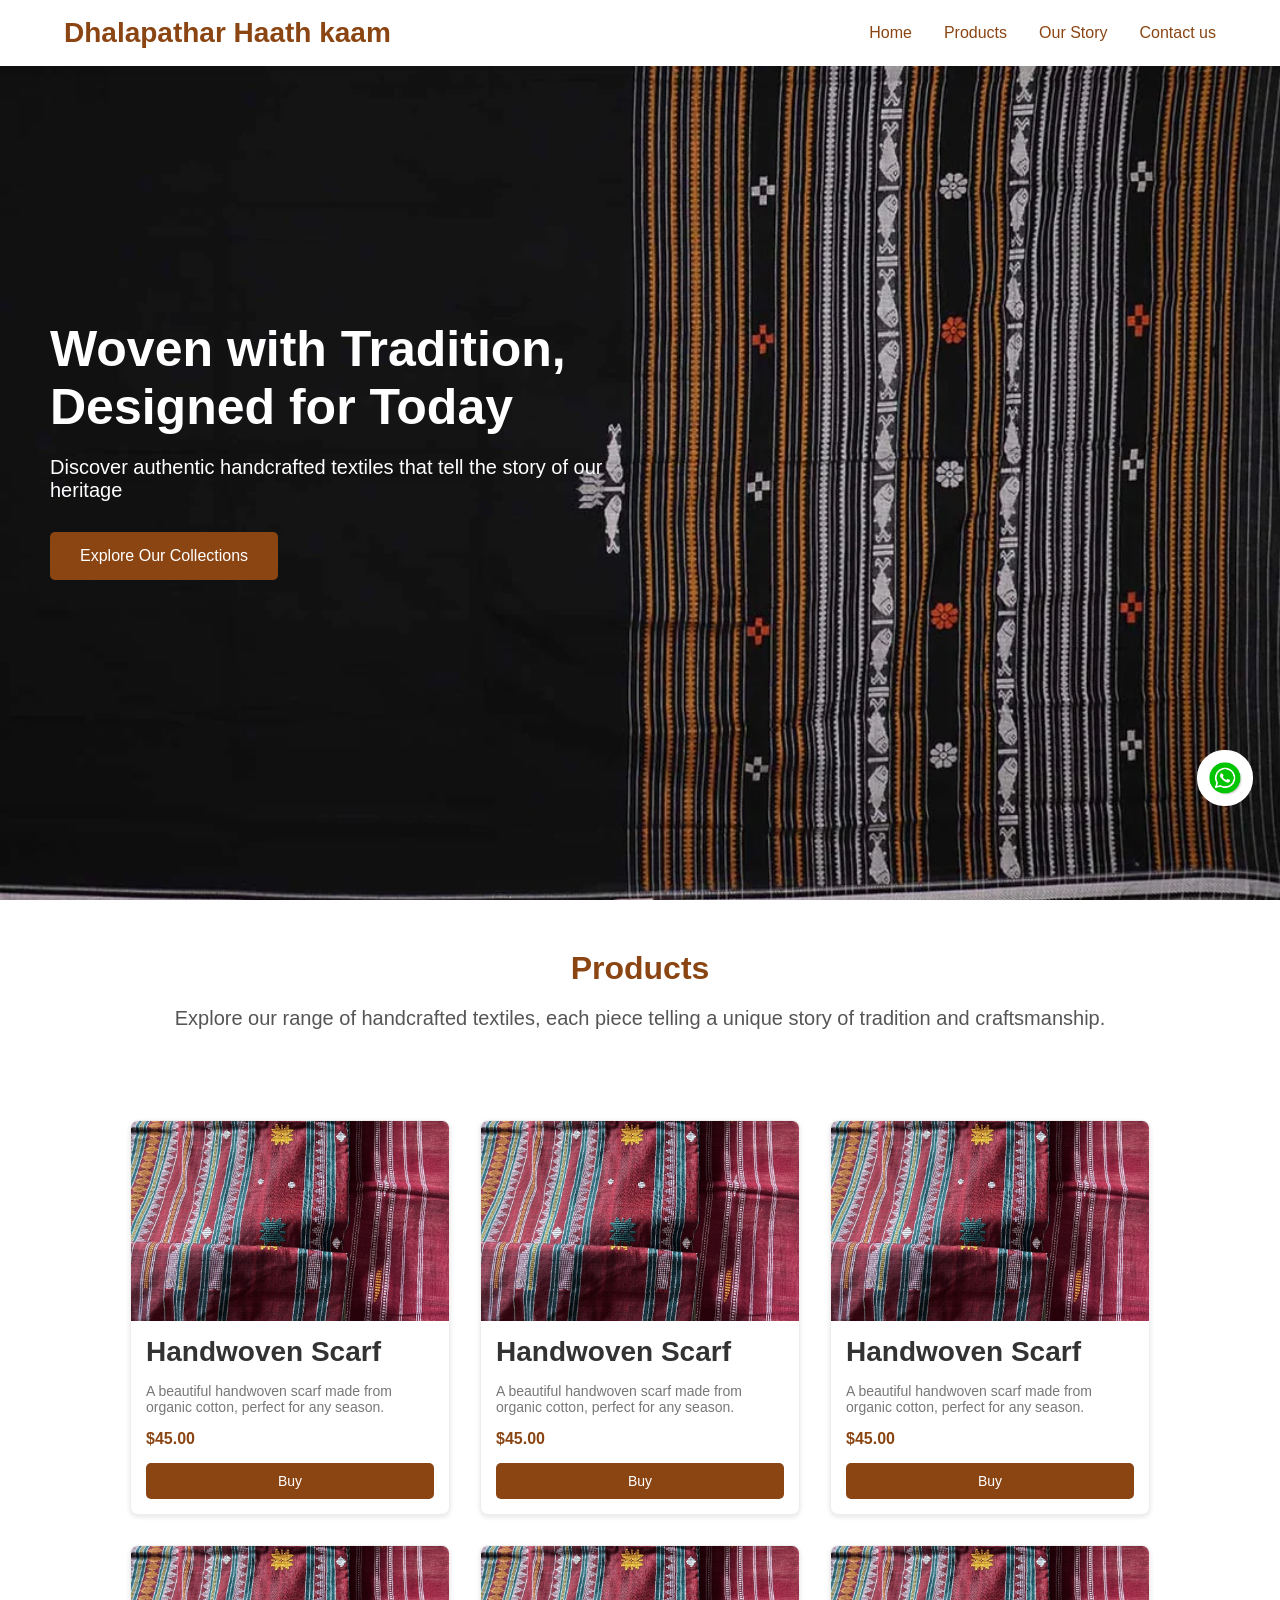
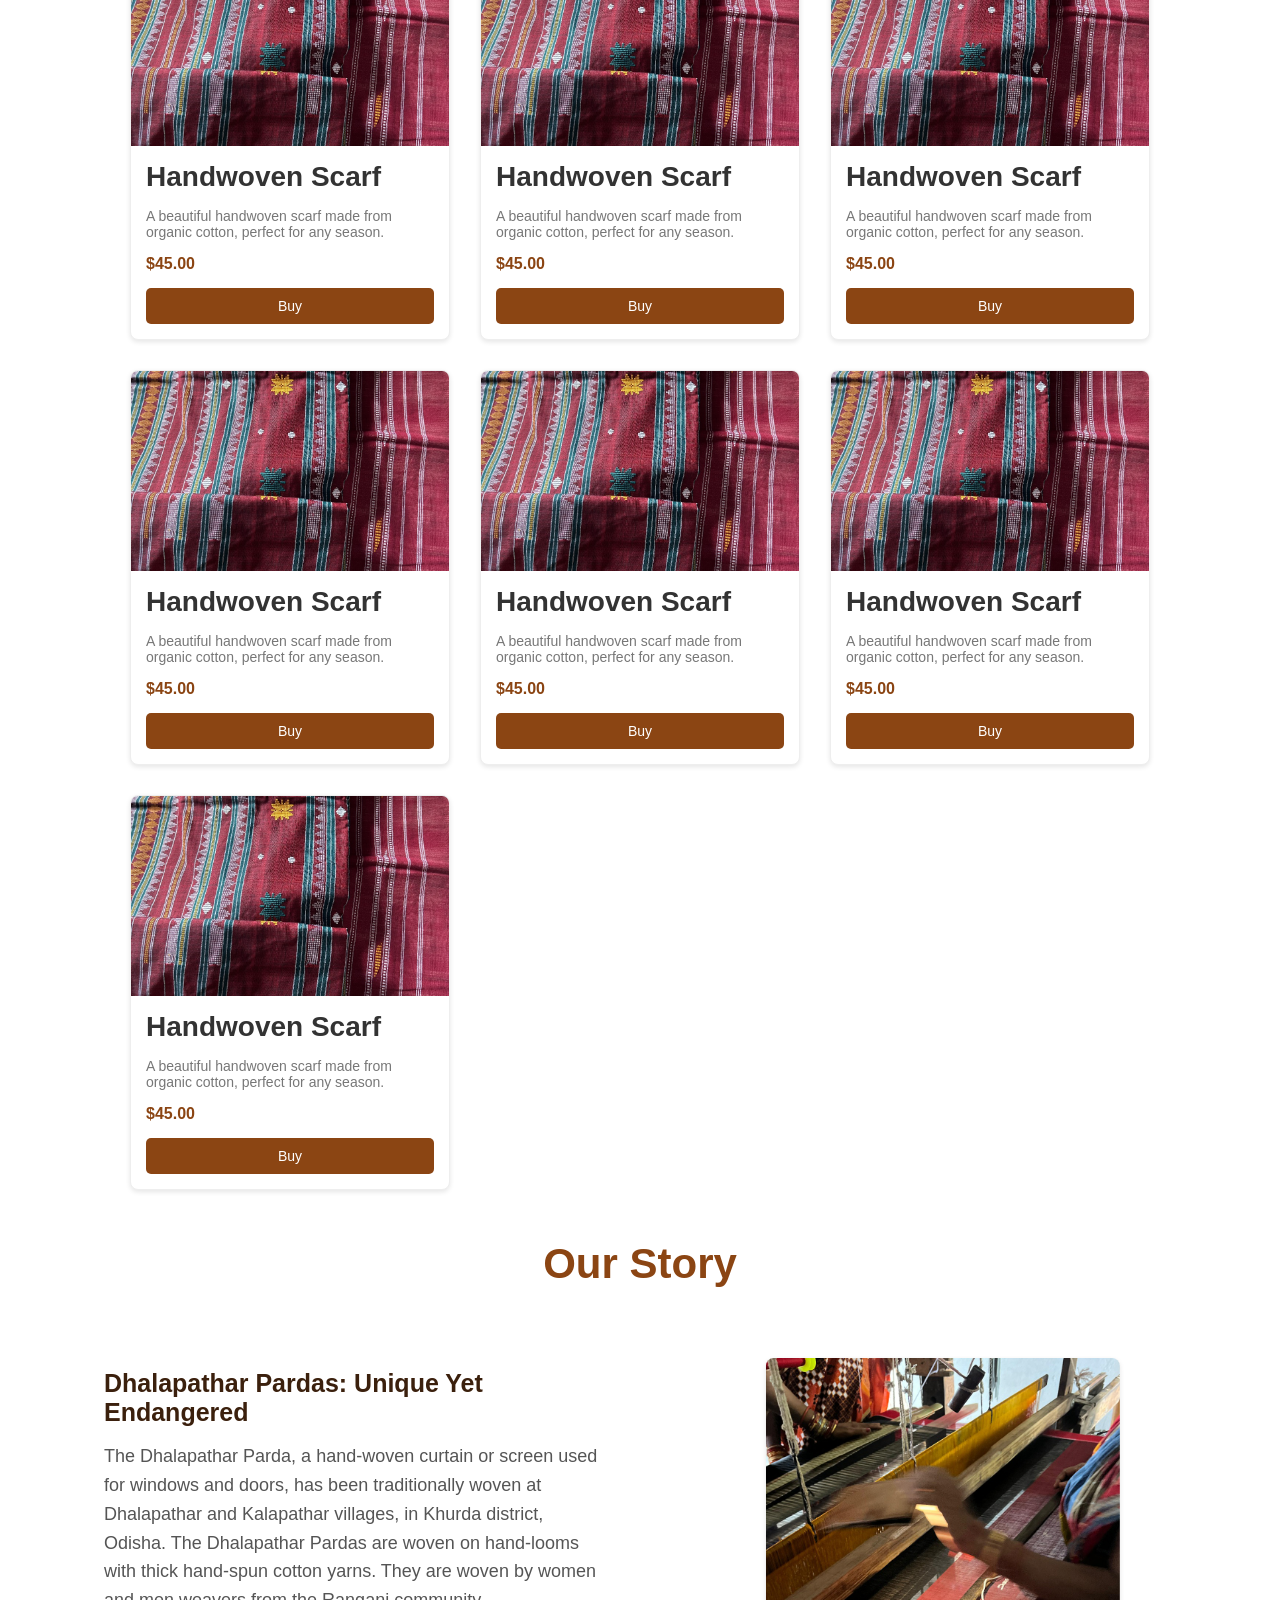
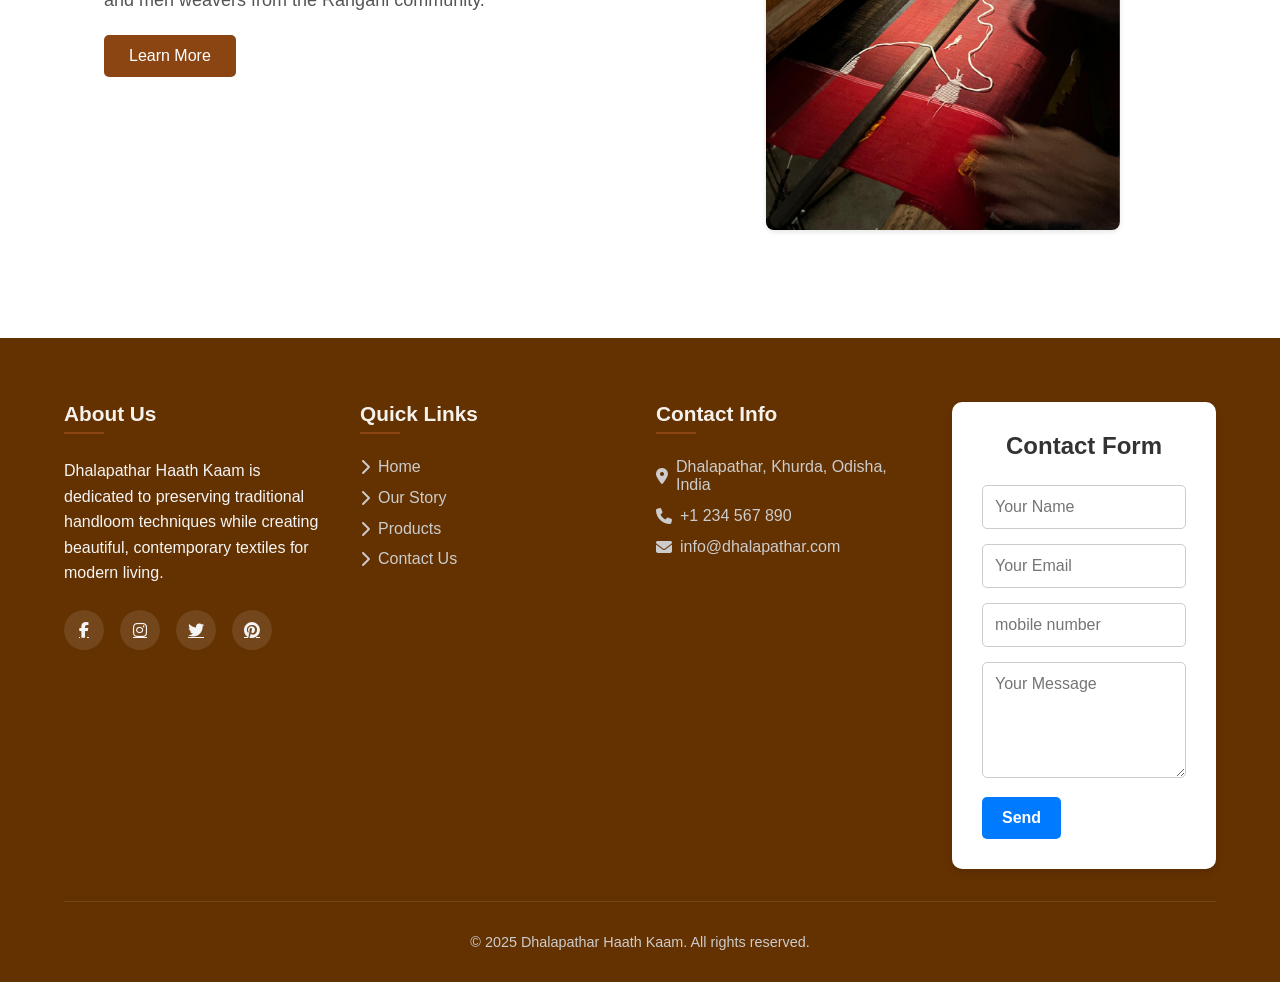
==== index.html @ 35321436 "changed name of main html" ====
<!DOCTYPE html>
<html lang="en">
  <head>
    <meta charset="UTF-8" />
    <meta name="viewport" content="width=device-width, initial-scale=1.0" />
    <title>web</title>
    <link
    rel="stylesheet"
    href="https://cdnjs.cloudflare.com/ajax/libs/font-awesome/6.4.0/css/all.min.css"/>
    
    <link rel="stylesheet" href="style.css" />
  </head>
  
  <body>
    <nav>
      <div class="container nav-container">
        <div class="logo">Dhalapathar Haath kaam</div>
        <div class="hamburger" id="hamburger">
          <i class="fas fa-bars"></i>
        </div>
        <ul class="nav-menu" id="nav-menu">
          <li><a href="#home">Home</a></li>
          <li><a href="#products">Products</a></li>
          <li><a href="#our-story">Our Story</a></li>
          <li><a href="#contact">Contact us</a></li>
        </ul>
      </div>
    </nav>
    <div class="hero" id="home">
      <h1 class="hero-title">Woven with Tradition, Designed for Today</h1>
      <p class="hero-subtitle">
        Discover authentic handcrafted textiles that tell the story of our
        heritage
      </p>
      <a href="#" class="hero-button">Explore Our Collections</a>
    </div>
    <section class="products" id="products">
      <div class="container">
        <h2 id="product-section-title"> Products</h2>
        <p id="product-section-description">
          Explore our range of handcrafted textiles, each piece telling a unique
          story of tradition and craftsmanship.
        </p>
      </div>
      <div class="product-grid">
        <div class="product-card">
          <img
          src="handloom images/001.jpeg"
            alt="-image-"
            class="product-image"
            />
            <h3 class="product-title">Handwoven Scarf</h3>
            <p class="product-description">
              A beautiful handwoven scarf made from organic cotton, perfect for
            any season.
          </p>
          <p class="product-price">$45.00</p>
          <button class="product-button">Buy</button>
        </div>
        
        <div class="product-card">
          <img
          src="handloom images/001.jpeg"
            alt="-image-"
            class="product-image"
            />
            <h3 class="product-title">Handwoven Scarf</h3>
            <p class="product-description">
              A beautiful handwoven scarf made from organic cotton, perfect for
              any season.
            </p>
            <p class="product-price">$45.00</p>
            <button class="product-button">Buy</button>
        </div>
        <div class="product-card">
          <img
          src="handloom images/001.jpeg"
          alt="-image-"
          class="product-image"/>
          <h3 class="product-title">Handwoven Scarf</h3>
          <p class="product-description">
            A beautiful handwoven scarf made from organic cotton, perfect for
            any season.
          </p>
          <p class="product-price">$45.00</p>
          <button class="product-button">Buy</button>
        </div>
        <div class="product-card">
          <img
          src="handloom images/001.jpeg"
          alt="-image-"
          class="product-image"
          />
          <h3 class="product-title">Handwoven Scarf</h3>
          <p class="product-description">
            A beautiful handwoven scarf made from organic cotton, perfect for
            any season.
          </p>
          <p class="product-price">$45.00</p>
          <button class="product-button">Buy</button>
        </div>
        <div class="product-card">
          <img
          src="handloom images/001.jpeg"
          alt="-image-"
          class="product-image"
          />
          <h3 class="product-title">Handwoven Scarf</h3>
          <p class="product-description">
            A beautiful handwoven scarf made from organic cotton, perfect for
            any season.
          </p>
          <p class="product-price">$45.00</p>
          <button class="product-button">Buy</button>
        </div>
        <div class="product-card">
          <img
          src="handloom images/001.jpeg"
          alt="-image-"
          class="product-image"
          />
          <h3 class="product-title">Handwoven Scarf</h3>
          <p class="product-description">
            A beautiful handwoven scarf made from organic cotton, perfect for
            any season.
          </p>
          <p class="product-price">$45.00</p>
          <button class="product-button">Buy</button>
        </div>
        <div class="product-card">
          <img
          src="handloom images/001.jpeg"
          alt="-image-"
          class="product-image"
          />
          <h3 class="product-title">Handwoven Scarf</h3>
          <p class="product-description">
            A beautiful handwoven scarf made from organic cotton, perfect for
            any season.
          </p>
          <p class="product-price">$45.00</p>
          <button class="product-button">Buy</button>
        </div>
        <div class="product-card">
          <img
          src="handloom images/001.jpeg"
          alt="-image-"
          class="product-image"
          />
          <h3 class="product-title">Handwoven Scarf</h3>
          <p class="product-description">
            A beautiful handwoven scarf made from organic cotton, perfect for
            any season.
          </p>
          <p class="product-price">$45.00</p>
          <button class="product-button">Buy</button>
        </div>
        
        <div class="product-card">
          <img
          src="handloom images/001.jpeg"
          alt="-image-"
          class="product-image"
          />
          <h3 class="product-title">Handwoven Scarf</h3>
          <p class="product-description">
            A beautiful handwoven scarf made from organic cotton, perfect for
            any season.
          </p>
          <p class="product-price">$45.00</p>
          <button class="product-button">Buy</button>
        </div>
        <div class="product-card">
          <img
          src="handloom images/001.jpeg"
          alt="-image-"
          class="product-image"
          />
          <h3 class="product-title">Handwoven Scarf</h3>
          <p class="product-description">
            A beautiful handwoven scarf made from organic cotton, perfect for
            any season.
          </p>
          <p class="product-price">$45.00</p>
          <button class="product-button">Buy</button>
        </div>
        
      </div>
    </section>
    <section class="our-story" id="our-story"> 
      <div class="container" >
        <div class="story-title">
          <h2>Our Story</h2>
        </div>
        <div class="story-content">
          <div class="text-content">
            <h2>Dhalapathar Pardas: Unique Yet Endangered</h2>
            <p class="subheading">The Dhalapathar Parda, a hand-woven curtain or screen used for windows and doors, has been traditionally woven at Dhalapathar and Kalapathar villages, in Khurda district, Odisha. 
              The Dhalapathar Pardas are woven on hand-looms with thick hand-spun cotton yarns. They are woven by women and men weavers from the Rangani community.</p>
              
              
              
              <a href="#" class="cta-button">Learn More</a>
            </div>
            
            <div class="visual-content">
              <img src="handloom images/002.jpeg" alt="Hand-loom weaving" class="slide active">
              <img src="handloom images/003.jpeg" alt="Colorful threads" class="slide">
              <img src="handloom images/004.jpeg" alt="Finished parda" class="slide">
            </div>
            
          </div>
        </div>
      </div>
    </div>
  </section>
    <footer id="contact">
      <div class="container">
        <div class="footer-content">
          <div class="footer-column">
            <h3>About Us</h3>
            <p>Dhalapathar Haath Kaam is dedicated to preserving traditional handloom techniques while creating beautiful, contemporary textiles for modern living.</p>
            <div class="social-links">
              <a href="#"><i class="fab fa-facebook-f"></i></a>
              <a href="#"><i class="fab fa-instagram"></i></a>
              <a href="#"><i class="fab fa-twitter"></i></a>
              <a href="#"><i class="fab fa-pinterest"></i></a>
            </div>
          </div>
          <div class="footer-column">
            <h3>Quick Links</h3>
            <ul class="footer-links">
              <li><a href="#home"><i class="fas fa-chevron-right"></i> Home</a></li>
              <li><a href="#our-story"><i class="fas fa-chevron-right"></i> Our Story</a></li>
              <li><a href="#products"><i class="fas fa-chevron-right"></i> Products</a></li>
              <li><a href="#contact"><i class="fas fa-chevron-right"></i> Contact Us</a></li>
            </ul>
          </div>
          <div class="footer-column">
            <h3>Contact Info</h3>
            <ul class="footer-links">
              <li><a href="#"><i class="fas fa-map-marker-alt"></i> Dhalapathar, Khurda, Odisha, India</a></li>
              <li><a href="tel:+1234567890"><i class="fas fa-phone"></i> +1 234 567 890</a></li>
              <li><a href="mailto:info@dhalapathar.com"><i class="fas fa-envelope"></i> info@dhalapathar.com</a></li>
            </ul>
          </div>
          <div class="forms">
            <form action="https://formspree.io/f/xnngwdyr" method="POST">
              <h1>Contact Form</h1>
              <input type="text" placeholder="Your Name" name="Name" />
              <input type="email" placeholder="Your Email" name="Email"/>
              <input type="number" placeholder="mobile number " name="mobile number"/>
              <textarea placeholder="Your Message" name="Message" rows="5" cols="50"></textarea>
              <button type="submit">Send</button>
            </form>
          </div>
          
          
        </div>
            <div class="footer-bottom">
              <p>&copy; 2025 Dhalapathar Haath Kaam. All rights reserved.</p>
            </div>
          </div>
        </footer>
        <div class="back-to-top" id="backToTop">
          <i class="fas fa-chevron-up"></i>
        </div>
        <div class="whatsapp">
          <a href="https://wa.me/918457978866" target="_blank">
            <img src="handloom images/whatsapp png.jpg" alt="whatsapp_logo" class="whatsapp-logo"/>
          </a>
        </div>
      </body>
      <script src="script.js"></script>
      </html>
---- style.css ----
* {
  margin: 0;
  padding: 0;
  box-sizing: border-box;
  font-family: "Segoe UI", Tahoma, Geneva, Verdana, sans-serif;
}

body {
  box-sizing: border-box;
  font-family: sans-serif;
}

.container {
  width: 90%;
  max-width: 1200px;
  margin: 0 auto;
}

.nav-container {
  display: flex;
  justify-content: space-between;
  align-items: center;
}

.nav-menu li {
  margin-left: 2rem;
  font-weight: 500;
  transition: all 0.3s ease-in-out;
  text-decoration: none;
}
.nav-menu li a {
  text-decoration: none;
  color: #8b4513;
  font-size: 1rem;
  transition: color 0.3s;
  padding: 0.5rem 0;
  display: block;
  transition: color 0.3s ease;
}

nav {
  padding: 1.5rem 0;
  background-color: #fff;
  box-shadow: 0 2px 10px rgba(0, 0, 0, 0.05);
  position: fixed;
  width: 100%;
  top: 0;
  z-index: 100;
  transition: all 0.3s ease;
  padding-top: 30px;
  padding: 1rem 0;
  transition: all 0.3 ease;
}

.nav-menu {
  display: flex;
  list-style: none;
}

.nav-menu li:hover a {
  color: #8b4513;
}

.hamburger {
  display: none;
  cursor: pointer;
  font-size: 1.5rem;
  color: #8b4513;
}

.logo {
  font-size: 1.75rem;
  font-weight: bold;
  color: #8b4513;
}

.off-screen-menu.active {
  right: 0;
}

.hero {
  background: url("handloom images/handloom-dhalapathar-cotton-ikat-saree-handloom-sareecotton-priyadarshini-handloom-492703.jpg")
    no-repeat center center/cover;
  height: 100vh;
  display: flex;
  flex-direction: column;
  justify-content: center;
  align-items: flex-start;
  padding: 0 50px;
  color: #fff;
  text-align: left;
}
.hero-title {
  font-size: 50px;
  font-weight: 700;
  margin-bottom: 20px;
  max-width: 600px;
}
.hero-subtitle {
  font-size: 20px;
  margin-bottom: 30px;
  max-width: 600px;
}
.hero-button {
  padding: 15px 30px;
  background-color: #8b4513;
  color: #fff;
  border: none;
  text-decoration: none;
  font-size: 16px;
  border-radius: 5px;
  transition: background-color 0.3s ease;
  align-items: center;
  cursor: pointer;
}
.hero-button:hover {
  background-color: #a0522d;
}
.products h2 {
  text-align: center;
  font-size: 32px;
  margin-bottom: 10px;
  color: #8b4513;
  padding-top: 50px;
}
#product-section-description {
  text-align: center;
  padding-top: 10px;
  font-size: 20px;
  margin-bottom: 40px;
  color: #555;
}
.product-grid {
  display: grid;
  grid-template-columns: repeat(auto-fit, minmax(280px, 25vw));
  gap: 30px;
  padding: 50px 20px 50px 20px;
  justify-content: center;
  justify-items: center;
  align-items: center;
}
.product-card img {
  width: 100%;
  height: 200px;
  object-fit: cover;
  transition: transform 0.3s ease;
  position: relative;
}
.product-card {
  background-color: #fff;
  border: 1px solid #eee;
  border-radius: 8px;
  overflow: hidden;
  box-shadow: 0 2px 5px rgba(0, 0, 0, 0.1);
  transition: transform 0.3s ease, box-shadow 0.3s ease;
  cursor: pointer;
  display: flex;
  flex-direction: column;
  justify-content: space-between;
}
.product-card:hover {
  transform: translateY(-5px);
  box-shadow: 0 4px 15px rgba(0, 0, 0, 0.2);
}
.product-card img:hover {
  transform: scale(1.05);
}
.product-title {
  font-size: 28px;
  font-weight: 600;
  margin: 15px;
  color: #333;
}
.product-description {
  font-size: 14px;
  color: #777;
  margin: 0 15px 15px 15px;
  flex-grow: 1;
}
.product-price {
  font-size: 16px;
  font-weight: 700;
  color: #8b4513;
  margin: 0 15px 15px 15px;
}
.product-button {
  padding: 10px 15px;
  background-color: #8b4513;
  color: #fff;
  border: none;
  text-decoration: none;
  font-size: 14px;
  border-radius: 5px;
  transition: background-color 0.3s ease;
  align-items: center;
  cursor: pointer;
  margin: 0 15px 15px 15px;
}

.product-button:hover {
  background-color: #a0522d;
}
.story-title {
  font-size: 28px;
  color: #8b4513;
  margin-bottom: 20px;
  text-align: center;
}
.story-content {
  display: flex;
  flex-wrap: wrap;
  align-items: center;
  gap: 60px;
  padding: 50px 20px;
  justify-content: center;
}
.text-content {
  flex: 1;
  min-width: 300px;
  max-width: 600px;
  text-align: left;
  padding: 20px;
  padding-top: 0px;
}
.text-content h2 {
  font-size: 25px;
  color: #3b200d;
  margin-bottom: 15px;
}
.subheading {
  font-size: 18px;
  color: #555;
  margin-bottom: 20px;
  line-height: 1.6;
}
.cta-button {
  display: inline-block;
  padding: 12px 25px;
  background-color: #8b4513;
  color: #fff;
  text-decoration: none;
  font-size: 16px;
  border-radius: 5px;
  transition: background-color 0.3s ease;
  cursor: pointer;
}
.cta-button:hover {
  background-color: #a0522d;
}

.visual-content {
  flex: 1;
  min-width: 300px;
  display: flex;
  justify-content: center;

  position: relative; 
  min-height: 350px;  
}
.slide {
  position: absolute;
  top: 0;
  left: 50%;
  transform: translateX(-50%); 

  max-width: 70%;
  height: auto;
  border-radius: 8px;
  box-shadow: 0 2px 5px rgba(0, 0, 0, 0.1);

  opacity: 0;
  transition: opacity 1s ease-in-out;
}
.slide.active {
  opacity: 1;

}
.visual-content img {
  max-width: 70%;
  height: auto;
  border-radius: 8px;
  box-shadow: 0 2px 5px rgba(0, 0, 0, 0.1);
}

footer {
  margin-top: 20vh;
  background-color: #643101;
  color: whitesmoke;
  padding: 4rem 0 2rem;
}

.footer-content {
  display: grid;
  grid-template-columns: repeat(auto-fit, minmax(250px, 1fr));
  gap: 2rem;
  margin-bottom: 2rem;
}

.footer-column h3 {
  font-size: 1.3rem;
  margin-bottom: 1.5rem;
  color: #f5f1eb;
  position: relative;
  padding-bottom: 0.5rem;
}

.footer-column h3::after {
  content: "";
  position: absolute;
  width: 40px;
  height: 2px;
  background-color: #8b4513;
  bottom: 0;
  left: 0;
}

.footer-column p {
  line-height: 1.6;
  margin-bottom: 1rem;
}

.footer-links {
  list-style: none;
}

.footer-links li {
  margin-bottom: 0.8rem;
}

.footer-links a {
  color: #ccc;
  text-decoration: none;
  transition: all 0.3s ease;
  display: flex;
  align-items: center;
  gap: 0.5rem;
}
.footer-links a:hover {
  color: #a0522d;
  padding-left: 5px;
}

.social-links {
  display: flex;
  gap: 1rem;
  margin-top: 1.5rem;
}

.social-links a {
  display: flex;
  align-items: center;
  justify-content: center;
  width: 40px;
  height: 40px;
  background-color: rgba(255, 255, 255, 0.1);
  border-radius: 50%;
  color: whitesmoke;
  transition: all 0.3s ease;
}

.social-links a:hover {
  background-color: #8b4513;
  transform: translateY(-3px);
}

.footer-bottom {
  text-align: center;
  padding-top: 2rem;
  border-top: 1px solid rgba(255, 255, 255, 0.1);
  font-size: 0.9rem;
  color: #ccc;
}

.back-to-top {
  position: fixed;
  bottom: 30px;
  right: 30px;
  width: 50px;
  height: 50px;
  background-color: #8b4513;
  color: whitesmoke;
  border-radius: 50%;
  display: flex;
  justify-content: center;
  align-items: center;
  font-size: 1.2rem;
  cursor: pointer;
  transition: all 0.3s ease;
  opacity: 0;
  visibility: hidden;
  z-index: 999;
  box-shadow: 0 4px 10px rgba(0, 0, 0, 0.2);
}

.back-to-top.active {
  opacity: 1;
  visibility: visible;
}

.back-to-top:hover {
  background-color: #6b3300;
  transform: translateY(-3px);
}
.whatsapp {
  position: fixed;
  bottom: 90px;
  right: 27px;
  z-index: 1000;
  cursor: pointer;
  display: inline-block;
}
.whatsapp a {
  display: inline-block;
}
.whatsapp-logo {
  display: block; 
  height: 56px; 
  width: auto;
  border-radius: 27px;
}
.whatsapp-logo:hover {
  transform: scale(1.1);
  box-shadow: #333 0px 0px 8px;
}
.forms {
  background-color: #ffffff;
  padding: 30px;
  border-radius: 10px;
  box-shadow: 0 4px 8px rgba(0, 0, 0, 0.1);
  width: 100%;
  max-width: 400px;
  box-sizing: border-box;
  display: flex;
  flex-direction: column;
}
.forms h1 {
  text-align: center;
  color: #333;
  margin-bottom: 25px;
  font-size: 24px;
}
.forms input[type="text"],
.forms input[type="email"],
.forms input[type="number"],
.forms textarea {
  width: 100%;
  padding: 12px;
  margin-bottom: 15px;
  border: 1px solid #ccc;
  border-radius: 5px;
  box-sizing: border-box;
  font-size: 16px;
  transition: border-color 0.3s ease;
}
.forms input[type="number"] { }
.forms input:focus,
.forms textarea:focus {
  border-color: #007bff;
  outline: none;
}
.forms button[type="submit"] {
  background-color: #007bff; 
  color: white;
  padding: 12px 20px;
  border: none;
  border-radius: 5px;
  cursor: pointer;
  font-size: 16px;
  font-weight: bold;
  transition: background-color 0.3s ease; 
}
.forms button[type="submit"]:hover {
  background-color: #0056b3; 
}
@media (max-width: 768px) {
  .nav-menu {
    display: none;

    flex-direction: column;
    width: 100%;
    position: absolute;
    top: 60px;
    left: 0;
    background-color: #fff;
    transform: translateX(-100%);
    transition: opacity 0.3s ease;
    transition: transform 0.4s ease-out;
    visibility: hidden;
  }

  .nav-menu.active {
    display: flex;
    transform: translateX(0);
    visibility: visible;
  }

  .nav-menu li {
    margin: 1rem 0;
    text-align: center;
    margin: 0;
    width: 100%;
    border-bottom: 1px solid #eee;
  }

  .hamburger {
    display: block;
  }
  .nav-menu li a {
    padding: 1rem 0;
  }
}
nav.scrolled {
  padding: 0.75rem 0;
  box-shadow: 0 2px 10px rgba(0, 0, 0, 0.1);
}
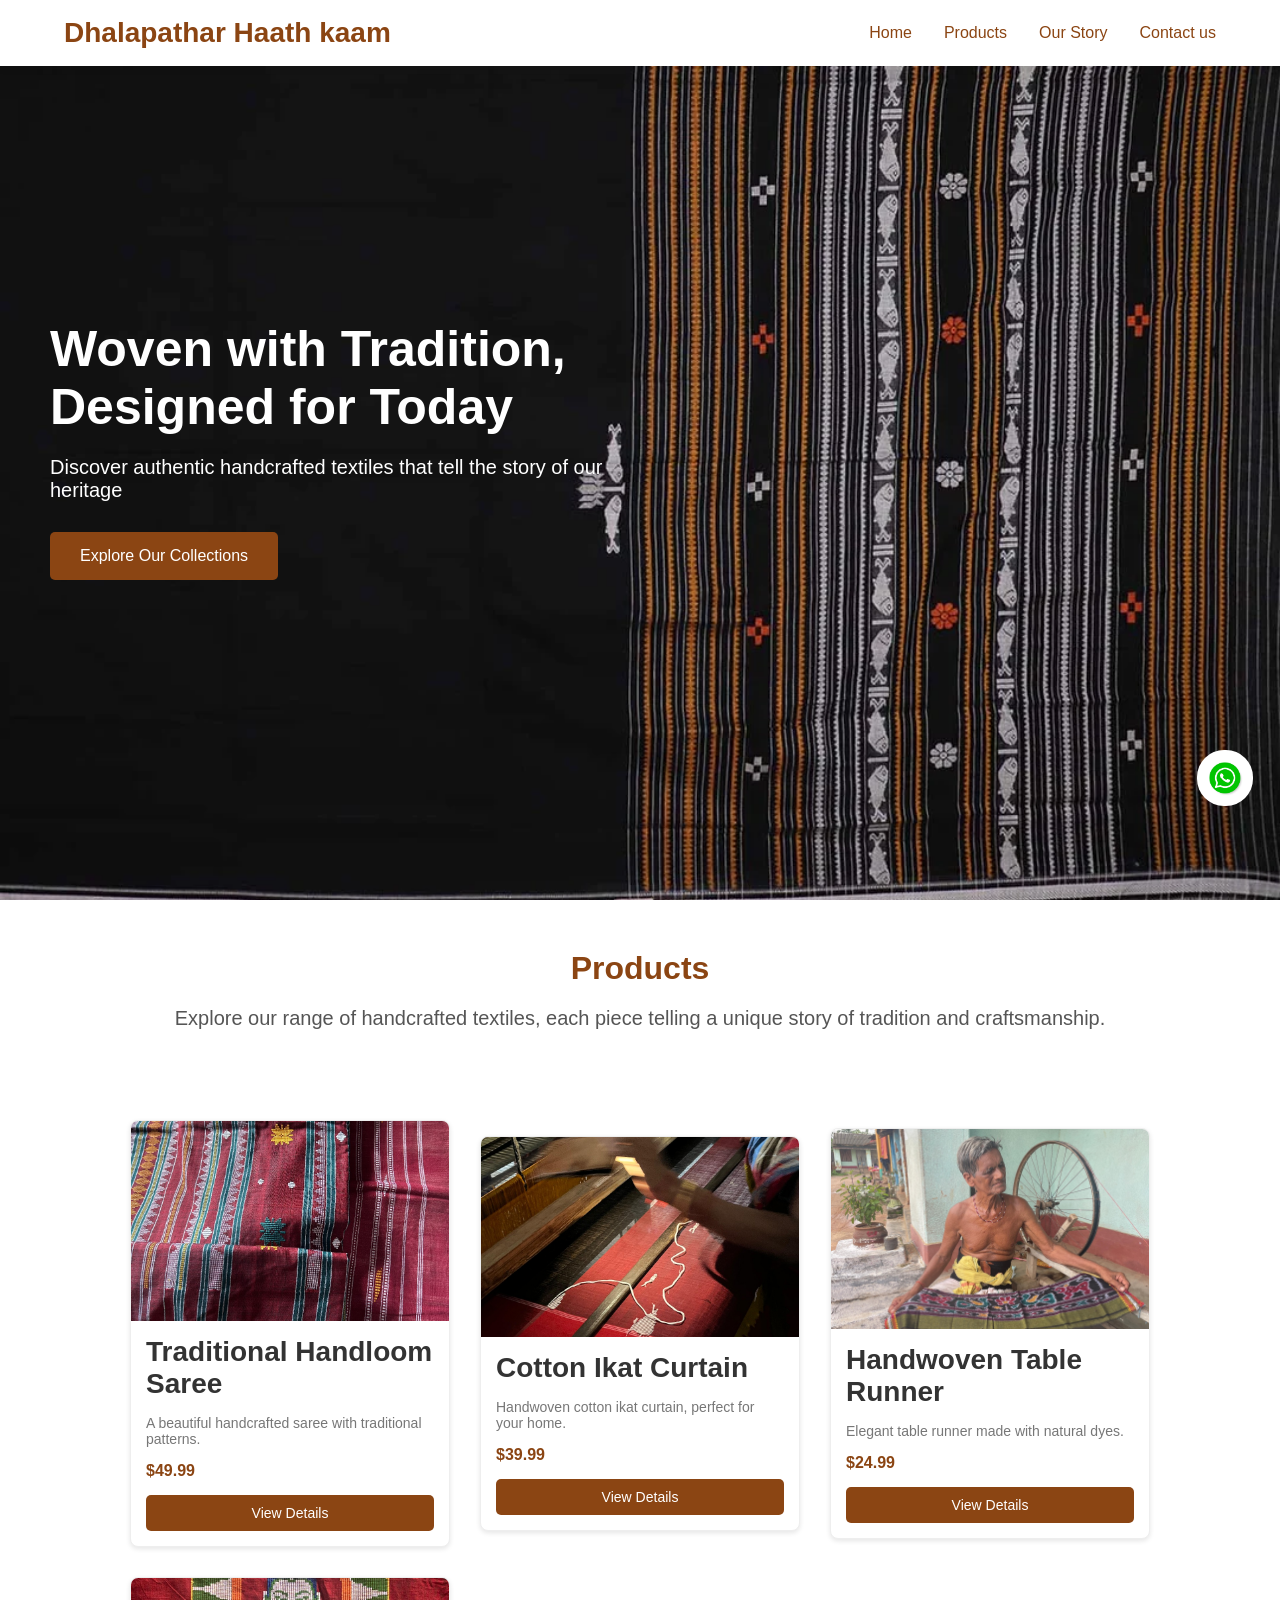
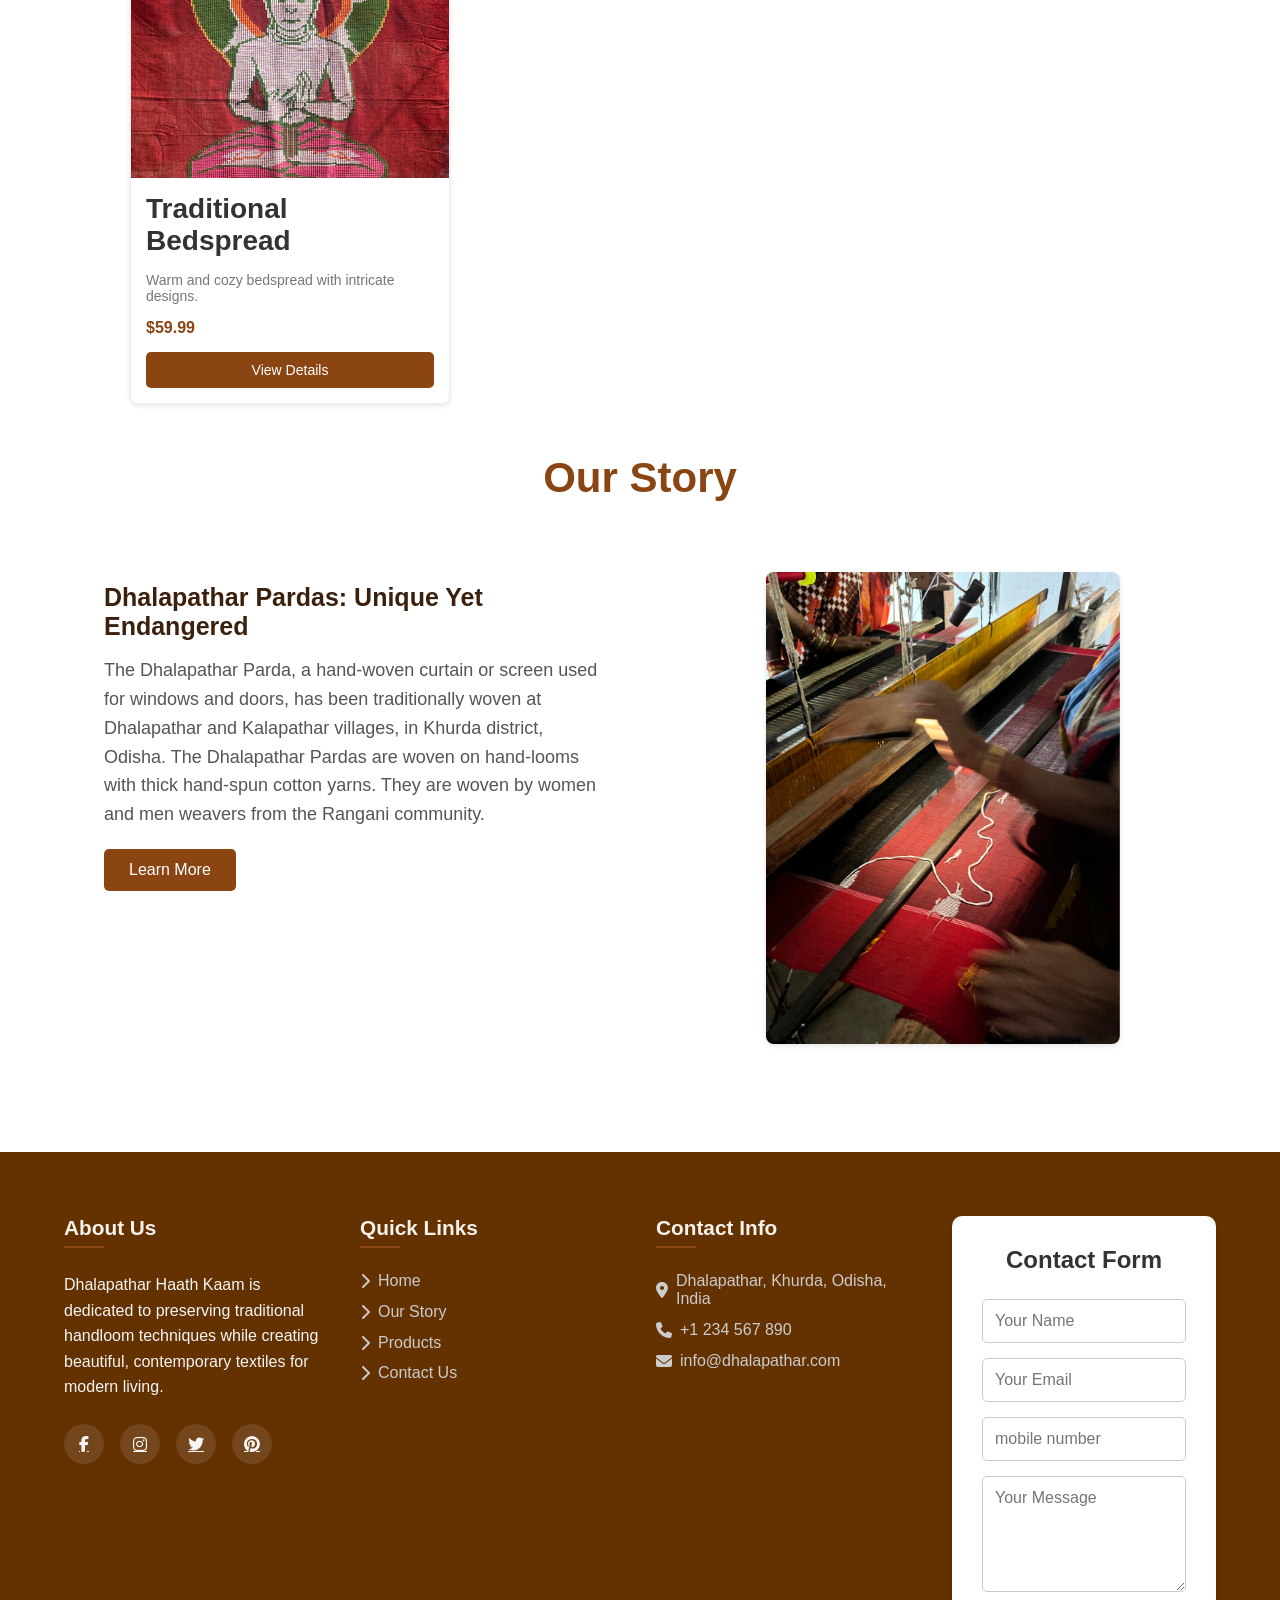
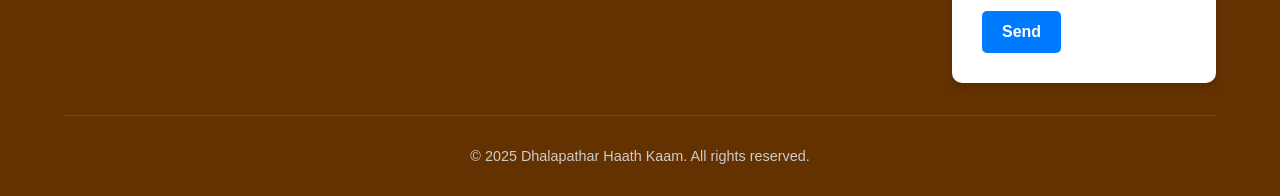
==== commit 2b240799: "for dynamic product management system  added Simple JSON File Approach" ====
--- a/index.html
+++ b/index.html
@@ -35,158 +35,18 @@
       <a href="#" class="hero-button">Explore Our Collections</a>
     </div>
     <section class="products" id="products">
-      <div class="container">
-        <h2 id="product-section-title"> Products</h2>
-        <p id="product-section-description">
-          Explore our range of handcrafted textiles, each piece telling a unique
-          story of tradition and craftsmanship.
-        </p>
-      </div>
-      <div class="product-grid">
-        <div class="product-card">
-          <img
-          src="handloom images/001.jpeg"
-            alt="-image-"
-            class="product-image"
-            />
-            <h3 class="product-title">Handwoven Scarf</h3>
-            <p class="product-description">
-              A beautiful handwoven scarf made from organic cotton, perfect for
-            any season.
-          </p>
-          <p class="product-price">$45.00</p>
-          <button class="product-button">Buy</button>
-        </div>
-        
-        <div class="product-card">
-          <img
-          src="handloom images/001.jpeg"
-            alt="-image-"
-            class="product-image"
-            />
-            <h3 class="product-title">Handwoven Scarf</h3>
-            <p class="product-description">
-              A beautiful handwoven scarf made from organic cotton, perfect for
-              any season.
-            </p>
-            <p class="product-price">$45.00</p>
-            <button class="product-button">Buy</button>
-        </div>
-        <div class="product-card">
-          <img
-          src="handloom images/001.jpeg"
-          alt="-image-"
-          class="product-image"/>
-          <h3 class="product-title">Handwoven Scarf</h3>
-          <p class="product-description">
-            A beautiful handwoven scarf made from organic cotton, perfect for
-            any season.
-          </p>
-          <p class="product-price">$45.00</p>
-          <button class="product-button">Buy</button>
-        </div>
-        <div class="product-card">
-          <img
-          src="handloom images/001.jpeg"
-          alt="-image-"
-          class="product-image"
-          />
-          <h3 class="product-title">Handwoven Scarf</h3>
-          <p class="product-description">
-            A beautiful handwoven scarf made from organic cotton, perfect for
-            any season.
-          </p>
-          <p class="product-price">$45.00</p>
-          <button class="product-button">Buy</button>
-        </div>
-        <div class="product-card">
-          <img
-          src="handloom images/001.jpeg"
-          alt="-image-"
-          class="product-image"
-          />
-          <h3 class="product-title">Handwoven Scarf</h3>
-          <p class="product-description">
-            A beautiful handwoven scarf made from organic cotton, perfect for
-            any season.
-          </p>
-          <p class="product-price">$45.00</p>
-          <button class="product-button">Buy</button>
-        </div>
-        <div class="product-card">
-          <img
-          src="handloom images/001.jpeg"
-          alt="-image-"
-          class="product-image"
-          />
-          <h3 class="product-title">Handwoven Scarf</h3>
-          <p class="product-description">
-            A beautiful handwoven scarf made from organic cotton, perfect for
-            any season.
-          </p>
-          <p class="product-price">$45.00</p>
-          <button class="product-button">Buy</button>
-        </div>
-        <div class="product-card">
-          <img
-          src="handloom images/001.jpeg"
-          alt="-image-"
-          class="product-image"
-          />
-          <h3 class="product-title">Handwoven Scarf</h3>
-          <p class="product-description">
-            A beautiful handwoven scarf made from organic cotton, perfect for
-            any season.
-          </p>
-          <p class="product-price">$45.00</p>
-          <button class="product-button">Buy</button>
-        </div>
-        <div class="product-card">
-          <img
-          src="handloom images/001.jpeg"
-          alt="-image-"
-          class="product-image"
-          />
-          <h3 class="product-title">Handwoven Scarf</h3>
-          <p class="product-description">
-            A beautiful handwoven scarf made from organic cotton, perfect for
-            any season.
-          </p>
-          <p class="product-price">$45.00</p>
-          <button class="product-button">Buy</button>
-        </div>
-        
-        <div class="product-card">
-          <img
-          src="handloom images/001.jpeg"
-          alt="-image-"
-          class="product-image"
-          />
-          <h3 class="product-title">Handwoven Scarf</h3>
-          <p class="product-description">
-            A beautiful handwoven scarf made from organic cotton, perfect for
-            any season.
-          </p>
-          <p class="product-price">$45.00</p>
-          <button class="product-button">Buy</button>
-        </div>
-        <div class="product-card">
-          <img
-          src="handloom images/001.jpeg"
-          alt="-image-"
-          class="product-image"
-          />
-          <h3 class="product-title">Handwoven Scarf</h3>
-          <p class="product-description">
-            A beautiful handwoven scarf made from organic cotton, perfect for
-            any season.
-          </p>
-          <p class="product-price">$45.00</p>
-          <button class="product-button">Buy</button>
-        </div>
-        
-      </div>
-    </section>
+  <div class="container">
+    <h2 id="product-section-title">Products</h2>
+    <p id="product-section-description">
+      Explore our range of handcrafted textiles, each piece telling a unique
+      story of tradition and craftsmanship.
+    </p>
+  </div>
+  <div id="product-container" class="product-grid">
+    <!-- Products will be inserted here by JavaScript -->
+    <p style="text-align: center; padding: 50px;">Loading products...</p>
+  </div>
+</section>
     <section class="our-story" id="our-story"> 
       <div class="container" >
         <div class="story-title">
--- a/style.css
+++ b/style.css
@@ -139,6 +139,14 @@
   justify-items: center;
   align-items: center;
 }
+.product-container {
+  display: grid;
+  grid-template-columns: repeat(auto-fill, minmax(280px, 1fr));
+  gap: 30px;
+  padding: 50px 20px;
+  max-width: 1200px;
+  margin: 0 auto;
+}
 .product-card img {
   width: 100%;
   height: 200px;
